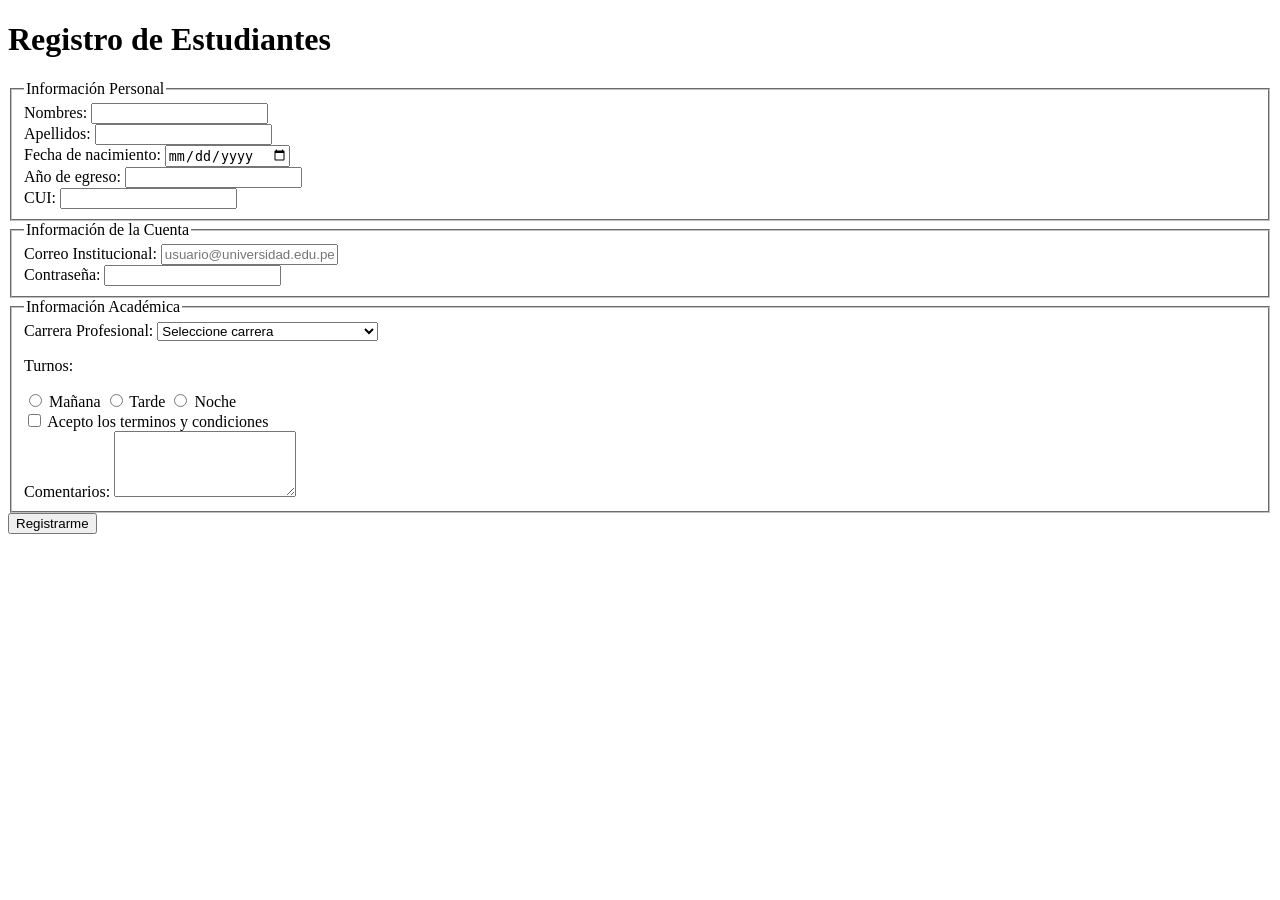
==== Lab02/index.html @ c0d2009f "Lab02: inicia estructura del formulario con fieldsets y controles" ====
<!DOCTYPE html>
<html lang="es">
<head>
    <meta charset="UTF-8">
    <meta name="viewport" content="width=device-width, initial-scale=1.0">
    <title>Registro de Estudiantes</title>
    <link rel="stylesheet" href="styles.css">
</head>
<body>
    <h1>Registro de Estudiantes</h1>
    <form action="/procesar" method="POST" class="form-container">
        <fieldset>
            <legend>Información Personal</legend>
            <div>
                <label for="nombre">Nombres:</label>
                <input type="text" id="nombre" name="nombre">
            </div>

            <div>
                <label for="apellidos">Apellidos:</label>
                <input type="text" id="apellidos" name="apellidos">
            </div>

            <div>
                <label for="nacimiento">Fecha de nacimiento:</label>
                <input type="date" id="nacimiento" name="nacimiento">
            </div>

            <div>
                <label for="egreso">Año de egreso:</label>
                <input type="number" id="egreso" name="egreso">
            </div>

            <div>
                <label for="cui">CUI:</label>
                <input type="numer" id="cui" name="cui">
            </div>

        </fieldset>

        <fieldset>
            <legend>Información de la Cuenta</legend>
            <div>
                <label for="email">Correo Institucional:</label>
                <input type="email" id="email" name="email"
                    required placeholder="usuario@universidad.edu.pe">
            </div>

            <div>
                <label for="contrasena">Contraseña:</label>
                <input type="password" id="contrasena" name="contrasena">
            </div>
        </fieldset>

        <fieldset>
            <legend>Información Académica</legend>
            <div>
                <label for="carrera">Carrera Profesional:</label>
                <select id="carrera" name="carrera">
                    <option value="">Seleccione carrera</option>
                    <option value="sistemas">Ingeniería de Sistemas</option>
                    <option value="sanitaria">Ingeniería Sanitaria</option>
                    <option value="mecanica">Ingeniería Mecanica</option>
                    <option value="industrial">Ingeniería Industrial</option>
                    <option value="ambiental">Ingeniería Ambiental</option>
                    <option value="materiales">Ingeniería de Materiales</option>
                    <option value="quimica">Ingeniería Quimica</option>
                    <option value="civil">Ingeniería Civil</option>
                    <option value="minas">Ingeniería de Minas</option>
                    <option value="electrica">Ingeniería Electrica</option>
                    <option value="electronica">Ingeniería Electronica</option>
                    <option value="telecomunicaciones">Ingeniería de telecomunicaciones</option>
                </select>
            </div>

            <div>
                <p>Turnos:</p>
                <input type="radio" id="manana" name="turno" value="manana">
                <label for="manana">Mañana</label>
                <input type="radio" id="tarde" name="turno" value="tarde">
                <label for="tarde">Tarde</label>
                <input type="radio" id="noche" name="turno" value="noche">
                <label for="noche">Noche</label>
            </div>

            <div>
                <input type="checkbox" id="checkbox" name="checkbox">
                <label for="checkbox">Acepto los terminos y condiciones</label>
            </div>

            <div>
                <label for="comentarios">Comentarios:</label>
                <textarea id="comentarios" name="comentarios" rows="4"></textarea>
            </div>
        </fieldset>
        
        <button type="submit">Registrarme</button>
    </form>
    
</body>
</html>
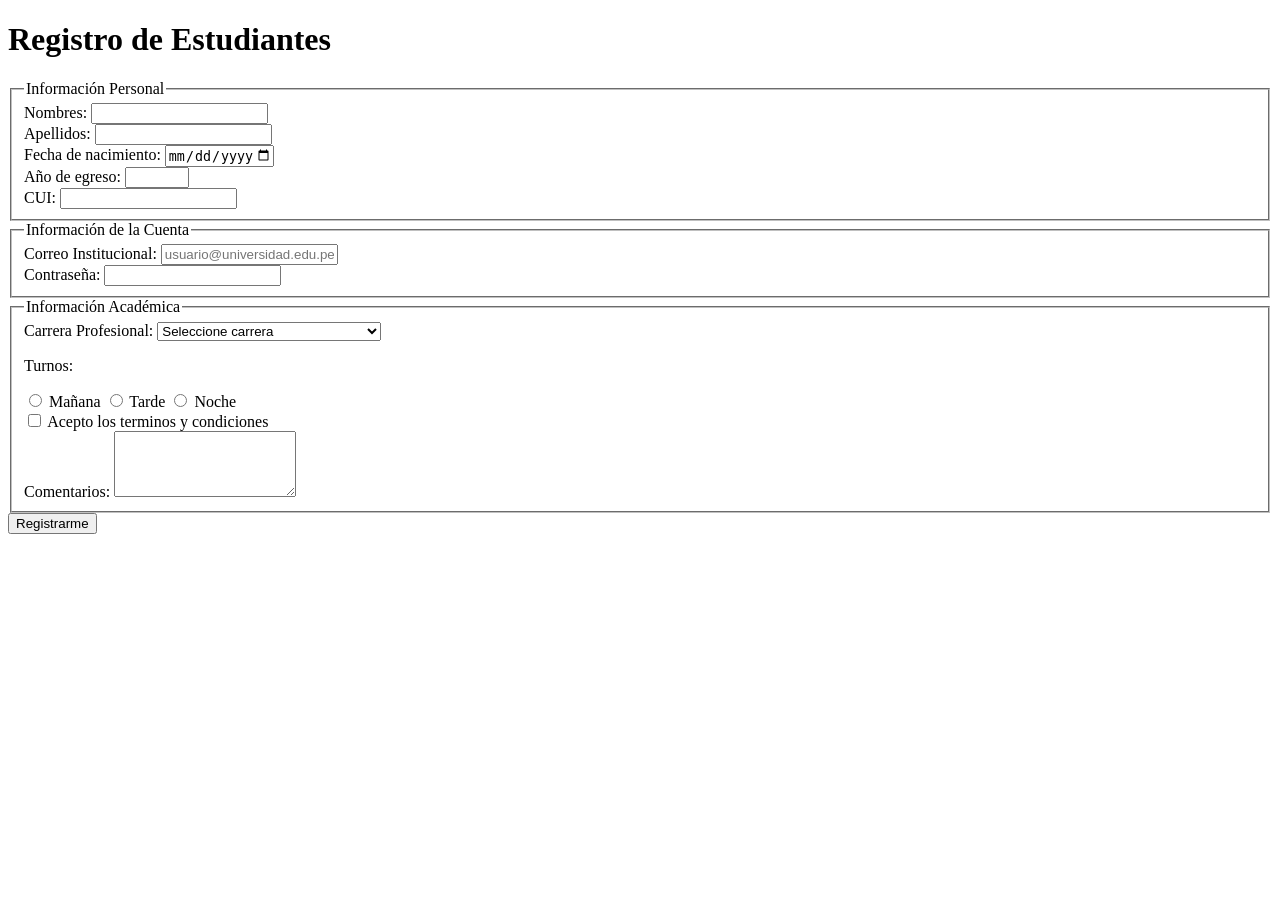
==== commit f04d72dd: "Lab02: agrega validaciones nativas" ====
--- a/Lab02/index.html
+++ b/Lab02/index.html
@@ -13,27 +13,27 @@
             <legend>Información Personal</legend>
             <div>
                 <label for="nombre">Nombres:</label>
-                <input type="text" id="nombre" name="nombre">
+                <input type="text" id="nombre" name="nombre" required>
             </div>
 
             <div>
                 <label for="apellidos">Apellidos:</label>
-                <input type="text" id="apellidos" name="apellidos">
+                <input type="text" id="apellidos" name="apellidos" required>
             </div>
 
             <div>
                 <label for="nacimiento">Fecha de nacimiento:</label>
-                <input type="date" id="nacimiento" name="nacimiento">
+                <input type="date" id="nacimiento" name="nacimiento" required min="1960-01-01"  max="2010-12-31">
             </div>
 
             <div>
                 <label for="egreso">Año de egreso:</label>
-                <input type="number" id="egreso" name="egreso">
+                <input type="number" id="egreso" name="egreso" required min="1980"  max="2026">
             </div>
 
             <div>
                 <label for="cui">CUI:</label>
-                <input type="numer" id="cui" name="cui">
+                <input type="text" id="cui" name="cui" required pattern="[0-9]{8}" title="El CUI debe tener 8 dígitos">
             </div>
 
         </fieldset>
@@ -48,7 +48,8 @@
 
             <div>
                 <label for="contrasena">Contraseña:</label>
-                <input type="password" id="contrasena" name="contrasena">
+                <input type="password" id="contrasena" name="contrasena" required minlength="8" 
+                    pattern="(?=.*[A-Z])(?=.*[0-9]).{8,}" title="Debe tener como mínimo 8 caracteres, una mayúscula y un número" >
             </div>
         </fieldset>
 
@@ -56,26 +57,26 @@
             <legend>Información Académica</legend>
             <div>
                 <label for="carrera">Carrera Profesional:</label>
-                <select id="carrera" name="carrera">
+                <select id="carrera" name="carrera" required>
                     <option value="">Seleccione carrera</option>
                     <option value="sistemas">Ingeniería de Sistemas</option>
                     <option value="sanitaria">Ingeniería Sanitaria</option>
-                    <option value="mecanica">Ingeniería Mecanica</option>
+                    <option value="mecanica">Ingeniería Mecánica</option>
                     <option value="industrial">Ingeniería Industrial</option>
                     <option value="ambiental">Ingeniería Ambiental</option>
                     <option value="materiales">Ingeniería de Materiales</option>
-                    <option value="quimica">Ingeniería Quimica</option>
+                    <option value="quimica">Ingeniería Química</option>
                     <option value="civil">Ingeniería Civil</option>
                     <option value="minas">Ingeniería de Minas</option>
-                    <option value="electrica">Ingeniería Electrica</option>
-                    <option value="electronica">Ingeniería Electronica</option>
-                    <option value="telecomunicaciones">Ingeniería de telecomunicaciones</option>
+                    <option value="electrica">Ingeniería Eléctrica</option>
+                    <option value="electronica">Ingeniería Electrónica</option>
+                    <option value="telecomunicaciones">Ingeniería de Telecomunicaciones</option>
                 </select>
             </div>
 
             <div>
                 <p>Turnos:</p>
-                <input type="radio" id="manana" name="turno" value="manana">
+                <input type="radio" id="manana" name="turno" value="manana" required>
                 <label for="manana">Mañana</label>
                 <input type="radio" id="tarde" name="turno" value="tarde">
                 <label for="tarde">Tarde</label>
@@ -84,7 +85,7 @@
             </div>
 
             <div>
-                <input type="checkbox" id="checkbox" name="checkbox">
+                <input type="checkbox" id="checkbox" name="checkbox" required>
                 <label for="checkbox">Acepto los terminos y condiciones</label>
             </div>
 
@@ -93,8 +94,11 @@
                 <textarea id="comentarios" name="comentarios" rows="4"></textarea>
             </div>
         </fieldset>
+
+        <div>
+            <button type="submit">Registrarme</button>
+        </div>
         
-        <button type="submit">Registrarme</button>
     </form>
     
 </body>
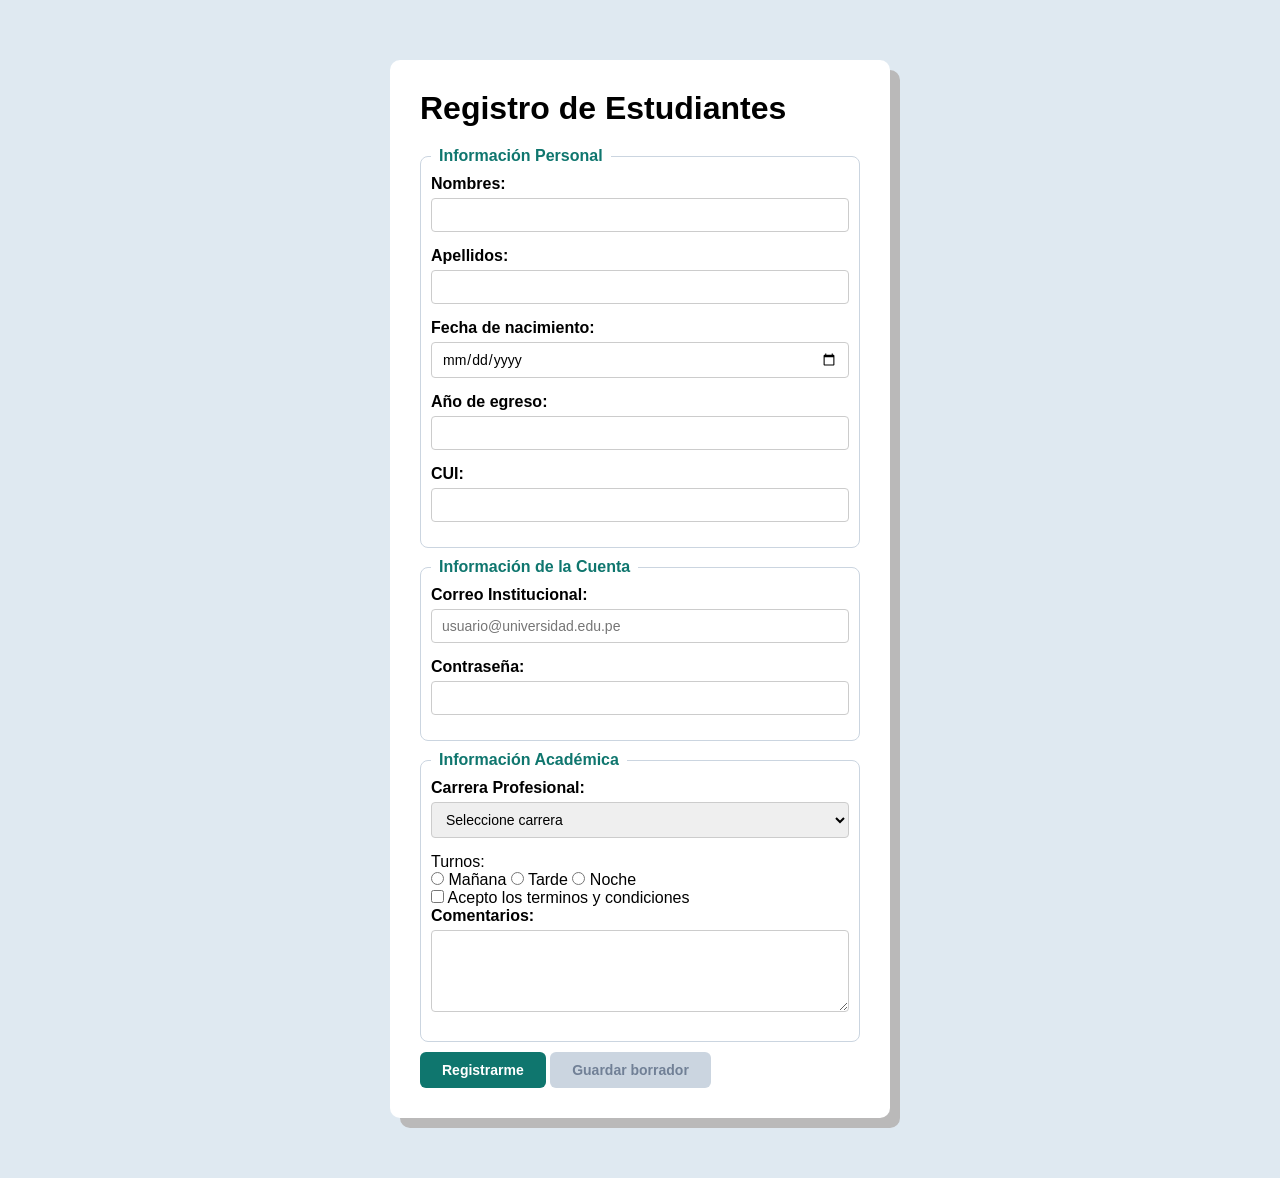
==== commit 4a24c6f6: "Lab02: Agrega estilos CSS al formulario" ====
--- a/Lab02/index.html
+++ b/Lab02/index.html
@@ -7,99 +7,102 @@
     <link rel="stylesheet" href="styles.css">
 </head>
 <body>
-    <h1>Registro de Estudiantes</h1>
-    <form action="/procesar" method="POST" class="form-container">
-        <fieldset>
-            <legend>Información Personal</legend>
-            <div>
-                <label for="nombre">Nombres:</label>
-                <input type="text" id="nombre" name="nombre" required>
-            </div>
+    <main class="card">
+        <h1>Registro de Estudiantes</h1>
+        <form action="/procesar" method="POST" class="form-container">
+            <fieldset>
+                <legend>Información Personal</legend> 
+                <div class="form-group">
+                    <label for="nombre" class="form-label">Nombres:</label>
+                    <input type="text" id="nombre" name="nombre" class="form-input" required>
+                </div>
+
+                <div class="form-group">
+                    <label for="apellidos" class="form-label">Apellidos:</label>
+                    <input type="text" id="apellidos" name="apellidos" class="form-input" required>
+                </div>
+
+                <div class="form-group">
+                    <label for="nacimiento" class="form-label">Fecha de nacimiento:</label>
+                    <input type="date" id="nacimiento" name="nacimiento" class="form-input" required min="1960-01-01"  max="2010-12-31">
+                </div>
+
+                <div class="form-group">
+                    <label for="egreso" class="form-label">Año de egreso:</label>
+                    <input type="number" id="egreso" name="egreso" class="form-input" required min="1980"  max="2026">
+                </div>
+
+                <div class="form-group">
+                    <label for="cui" class="form-label">CUI:</label>
+                    <input type="text" id="cui" name="cui" class="form-input" required pattern="[0-9]{8}" title="El CUI debe tener 8 dígitos">
+                </div>
+
+            </fieldset>
+
+            <fieldset>
+                <legend>Información de la Cuenta</legend>
+                <div class="form-group">
+                    <label for="email" class="form-label">Correo Institucional:</label>
+                    <input type="email" id="email" name="email" class="form-input"
+                        required placeholder="usuario@universidad.edu.pe">
+                </div>
+
+                <div class="form-group">
+                    <label for="contrasena" class="form-label">Contraseña:</label>
+                    <input type="password" id="contrasena" name="contrasena" class="form-input" required minlength="8" 
+                        pattern="(?=.*[A-Z])(?=.*[0-9]).{8,}" title="Debe tener como mínimo 8 caracteres, una mayúscula y un número" >
+                </div>
+            </fieldset>
+
+            <fieldset>
+                <legend>Información Académica</legend>
+                <div class="form-group">
+                    <label for="carrera" class="form-label">Carrera Profesional:</label>
+                    <select id="carrera" name="carrera" class="form-input" required>
+                        <option value="">Seleccione carrera</option>
+                        <option value="sistemas">Ingeniería de Sistemas</option>
+                        <option value="sanitaria">Ingeniería Sanitaria</option>
+                        <option value="mecanica">Ingeniería Mecánica</option>
+                        <option value="industrial">Ingeniería Industrial</option>
+                        <option value="ambiental">Ingeniería Ambiental</option>
+                        <option value="materiales">Ingeniería de Materiales</option>
+                        <option value="quimica">Ingeniería Química</option>
+                        <option value="civil">Ingeniería Civil</option>
+                        <option value="minas">Ingeniería de Minas</option>
+                        <option value="electrica">Ingeniería Eléctrica</option>
+                        <option value="electronica">Ingeniería Electrónica</option>
+                        <option value="telecomunicaciones">Ingeniería de Telecomunicaciones</option>
+                    </select>
+                </div>
+
+                <div>
+                    <p>Turnos:</p>
+                    <input type="radio" id="manana" name="turno" value="manana" required>
+                    <label for="manana">Mañana</label>
+                    <input type="radio" id="tarde" name="turno" value="tarde">
+                    <label for="tarde">Tarde</label>
+                    <input type="radio" id="noche" name="turno" value="noche">
+                    <label for="noche">Noche</label>
+                </div>
+
+                <div>
+                    <input type="checkbox" id="checkbox" name="checkbox" required>
+                    <label for="checkbox">Acepto los terminos y condiciones</label>
+                </div>
+
+                <div class="form-group">
+                    <label for="comentarios" class="form-label">Comentarios:</label>
+                    <textarea id="comentarios" name="comentarios" rows="4" class="form-input"></textarea>
+                </div>
+            </fieldset>
 
             <div>
-                <label for="apellidos">Apellidos:</label>
-                <input type="text" id="apellidos" name="apellidos" required>
+                <button type="submit" class="btn">Registrarme</button>
+                <button type="button" class="btn" disabled>Guardar borrador</button>
             </div>
-
-            <div>
-                <label for="nacimiento">Fecha de nacimiento:</label>
-                <input type="date" id="nacimiento" name="nacimiento" required min="1960-01-01"  max="2010-12-31">
-            </div>
-
-            <div>
-                <label for="egreso">Año de egreso:</label>
-                <input type="number" id="egreso" name="egreso" required min="1980"  max="2026">
-            </div>
-
-            <div>
-                <label for="cui">CUI:</label>
-                <input type="text" id="cui" name="cui" required pattern="[0-9]{8}" title="El CUI debe tener 8 dígitos">
-            </div>
-
-        </fieldset>
-
-        <fieldset>
-            <legend>Información de la Cuenta</legend>
-            <div>
-                <label for="email">Correo Institucional:</label>
-                <input type="email" id="email" name="email"
-                    required placeholder="usuario@universidad.edu.pe">
-            </div>
-
-            <div>
-                <label for="contrasena">Contraseña:</label>
-                <input type="password" id="contrasena" name="contrasena" required minlength="8" 
-                    pattern="(?=.*[A-Z])(?=.*[0-9]).{8,}" title="Debe tener como mínimo 8 caracteres, una mayúscula y un número" >
-            </div>
-        </fieldset>
-
-        <fieldset>
-            <legend>Información Académica</legend>
-            <div>
-                <label for="carrera">Carrera Profesional:</label>
-                <select id="carrera" name="carrera" required>
-                    <option value="">Seleccione carrera</option>
-                    <option value="sistemas">Ingeniería de Sistemas</option>
-                    <option value="sanitaria">Ingeniería Sanitaria</option>
-                    <option value="mecanica">Ingeniería Mecánica</option>
-                    <option value="industrial">Ingeniería Industrial</option>
-                    <option value="ambiental">Ingeniería Ambiental</option>
-                    <option value="materiales">Ingeniería de Materiales</option>
-                    <option value="quimica">Ingeniería Química</option>
-                    <option value="civil">Ingeniería Civil</option>
-                    <option value="minas">Ingeniería de Minas</option>
-                    <option value="electrica">Ingeniería Eléctrica</option>
-                    <option value="electronica">Ingeniería Electrónica</option>
-                    <option value="telecomunicaciones">Ingeniería de Telecomunicaciones</option>
-                </select>
-            </div>
-
-            <div>
-                <p>Turnos:</p>
-                <input type="radio" id="manana" name="turno" value="manana" required>
-                <label for="manana">Mañana</label>
-                <input type="radio" id="tarde" name="turno" value="tarde">
-                <label for="tarde">Tarde</label>
-                <input type="radio" id="noche" name="turno" value="noche">
-                <label for="noche">Noche</label>
-            </div>
-
-            <div>
-                <input type="checkbox" id="checkbox" name="checkbox" required>
-                <label for="checkbox">Acepto los terminos y condiciones</label>
-            </div>
-
-            <div>
-                <label for="comentarios">Comentarios:</label>
-                <textarea id="comentarios" name="comentarios" rows="4"></textarea>
-            </div>
-        </fieldset>
-
-        <div>
-            <button type="submit">Registrarme</button>
-        </div>
-        
-    </form>
+            
+        </form>
+    </main>
     
 </body>
 </html>
--- a/Lab02/styles.css
+++ b/Lab02/styles.css
@@ -0,0 +1,87 @@
+* {
+    box-sizing:border-box;
+    margin: 0;
+    padding: 0;
+}
+
+h1 {
+    margin-bottom: 20px;
+}
+
+body {
+    font-family: 'Segoe UI', Tahoma, Geneva, Verdana, sans-serif;
+    background-color: #dfe9f1;
+    padding: 20px;
+}
+
+.card {
+    max-width: 500px;
+    margin: 40px auto;
+    padding: 30px;
+    background-color: white;
+    border-radius: 10px;
+    box-shadow: 10px 10px #bab9b9;
+}
+
+.form-group {
+    margin-bottom: 15px;
+}
+
+.form-label {
+    display: block;
+    margin-bottom: 5px;
+    font-weight: bold;
+}
+
+.form-input {
+    width: 100%;
+    padding: 8px 10px;
+    border: 1px solid #ccc;
+    border-radius: 4px;
+    font-size: 14px;
+    font-family: inherit;
+}
+
+fieldset {
+    border: 1px solid #cbd5e0;
+    border-radius: 8px;
+    padding: 10px;
+    margin-bottom: 10px;
+}
+
+legend {
+    padding: 0 8px;
+    font-weight: bold;
+    color: #0f766e;
+}
+
+.btn {
+    padding: 10px 22px;
+    background-color: #0f766e;
+    color: white;
+    border: none;
+    border-radius: 6px;
+    font-size: 14px;
+    font-weight: bold;
+    cursor: pointer;
+}
+
+.btn:hover {
+    background-color: rgb(52, 144, 133);    
+}
+
+.btn:active {
+    background-color: #134e4a;   
+}
+
+.form-input:focus {
+    border-color: #0f766e;
+    outline: none;
+    box-shadow: 0 0 5px rgba(15, 118, 110, 0.5);
+}
+
+.btn:disabled {
+    background-color: #cbd5e0;
+    color: #718096;
+    cursor: not-allowed;
+}
